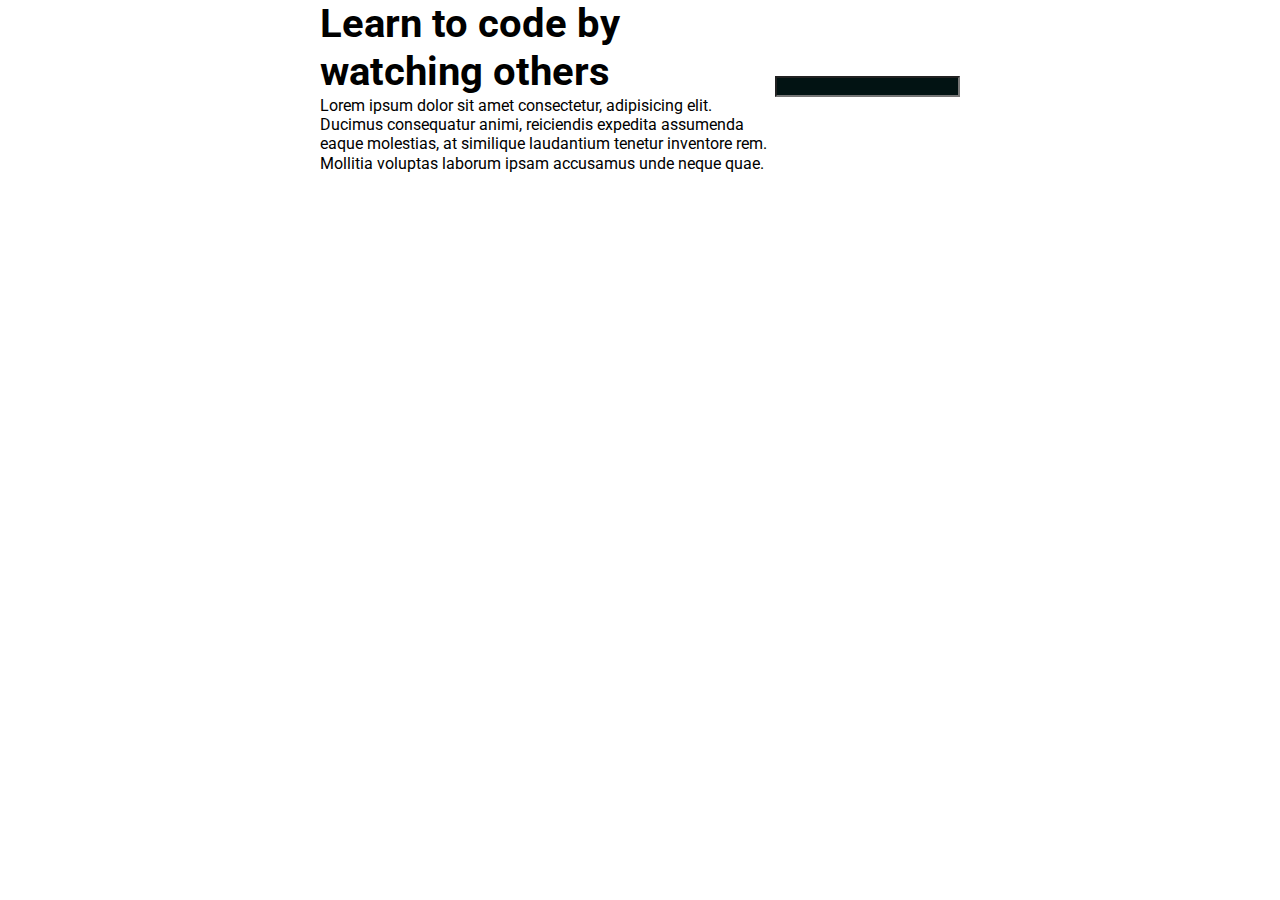
==== block-BHaaci/index.html @ d5e78c73 "building html forms" ====
<!-- - Create a forms according to the layout shown below.

![Building HTML forms Assignment level 1](https://raw.githubusercontent.com/suraj122/AC-STYLE-images/master/building-html-forms/ex-1.jpg)

- Using CSS resets is necessary.

- Use semantic tags and keep the nesting and indentation proper. -->
<!DOCTYPE html>
<html lang="en">

<head>
  <meta charset="UTF-8">
  <meta http-equiv="X-UA-Compatible" content="IE=edge">
  <meta name="viewport" content="width=device-width, initial-scale=1.0">
  <title>Building html forms</title>
  <link rel="stylesheet" href="style.css">
  <link rel="preconnect" href="https://fonts.googleapis.com">
  <link rel="preconnect" href="https://fonts.gstatic.com" crossorigin>
  <link href="https://fonts.googleapis.com/css2?family=Roboto:wght@700&display=swap" rel="stylesheet">

</head>

<body>

  <div class="flex container">
    <div class="form-div">
      <h1>Learn to code by watching others</h1>
      <p>Lorem ipsum dolor sit amet consectetur, adipisicing elit. Ducimus consequatur animi, reiciendis expedita
        assumenda eaque molestias, at similique laudantium tenetur inventore rem. Mollitia voluptas laborum ipsam
        accusamus unde neque quae.</p>
    </div>
    <form action="index.html" method="POST">
      <div class="input-box">
        <input type="text" name="username">
      </div>
    </form>
  </div>


</body>

</html>
---- block-BHaaci/style.css ----
/* http://meyerweb.com/eric/tools/css/reset/ 
   v2.0 | 20110126
   License: none (public domain)
*/

html, body, div, span, applet, object, iframe,
h1, h2, h3, h4, h5, h6, p, blockquote, pre,
a, abbr, acronym, address, big, cite, code,
del, dfn, em, img, ins, kbd, q, s, samp,
small, strike, strong, sub, sup, tt, var,
b, u, i, center,
dl, dt, dd, ol, ul, li,
fieldset, form, label, legend,
table, caption, tbody, tfoot, thead, tr, th, td,
article, aside, canvas, details, embed, 
figure, figcaption, footer, header, hgroup, 
menu, nav, output, ruby, section, summary,
time, mark, audio, video {
	margin: 0;
	padding: 0;
	border: 0;
	font-size: 100%;
	font: inherit;
	vertical-align: baseline;
}
/* HTML5 display-role reset for older browsers */
article, aside, details, figcaption, figure, 
footer, header, hgroup, menu, nav, section {
	display: block;
}
body {
	line-height: 1;
}
ol, ul {
	list-style: none;
}
blockquote, q {
	quotes: none;
}
blockquote:before, blockquote:after,
q:before, q:after {
	content: '';
	content: none;
}
table {
	border-collapse: collapse;
	border-spacing: 0;
}
/* custom */

*,
*::before,
*::after {
  box-sizing: border-box;
}

.container {
  max-width: 1000px;
  padding: 0 180px;
  margin: 0 auto;
}
.flex {
  display: flex;
  justify-content: space-between;
  align-items: center;
}

body {
 font-family: 'Roboto', sans-serif;
 line-height: 1.2;
}
.form-div h1{
  font-size: 40px;
  font-weight: 700;
}
.input-box input{
  background-color: rgb(2, 19, 19);
  
}
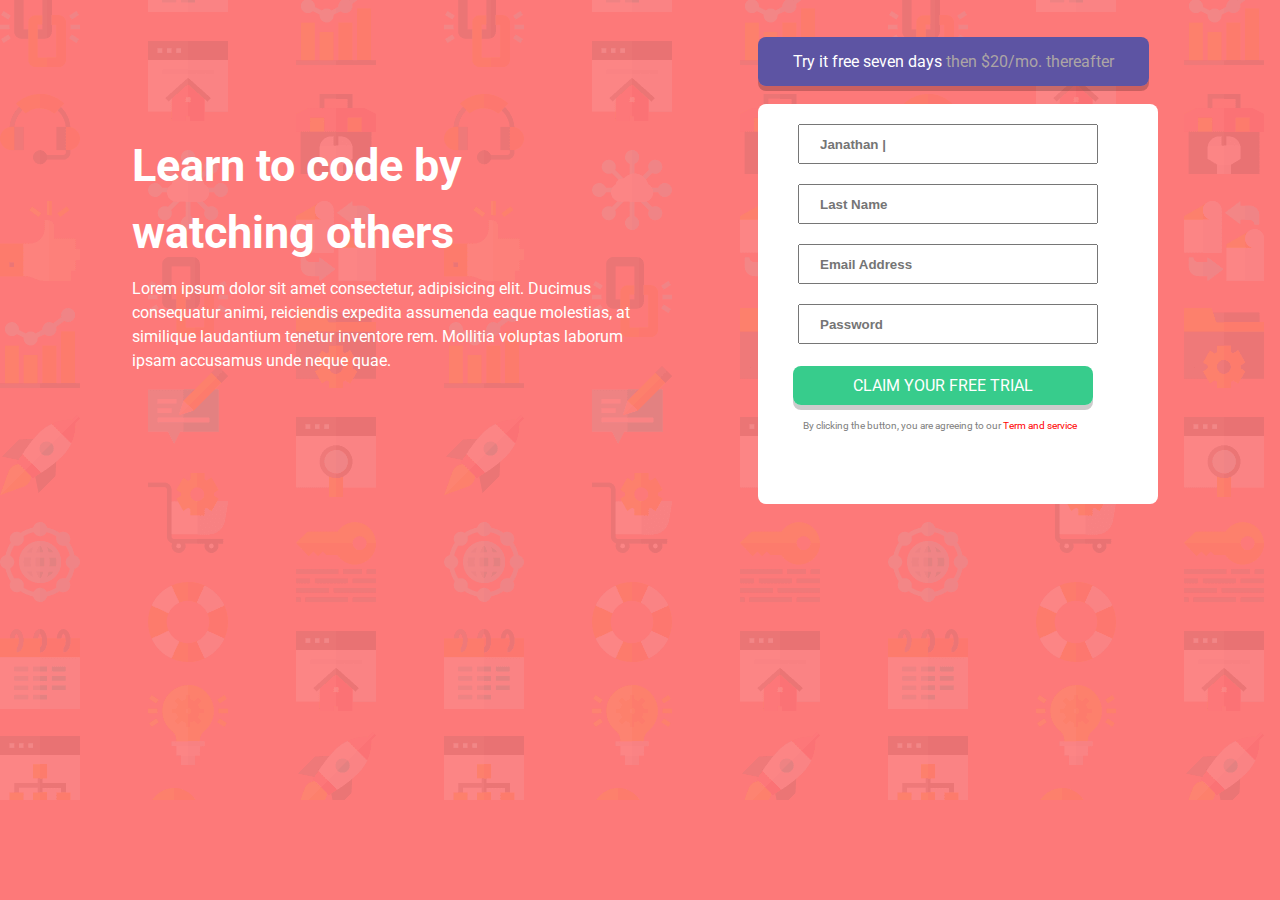
==== commit e4357b53: "Refactor" ====
--- a/block-BHaaci/index.html
+++ b/block-BHaaci/index.html
@@ -21,22 +21,36 @@
 </head>
 
 <body>
-
-  <div class="flex container">
-    <div class="form-div">
-      <h1>Learn to code by watching others</h1>
-      <p>Lorem ipsum dolor sit amet consectetur, adipisicing elit. Ducimus consequatur animi, reiciendis expedita
-        assumenda eaque molestias, at similique laudantium tenetur inventore rem. Mollitia voluptas laborum ipsam
-        accusamus unde neque quae.</p>
+  <main>
+    <div class="container ">
+      <div class="flex">
+        <div class="form-div ">
+          <h1>Learn to code by watching others</h1>
+          <p>Lorem ipsum dolor sit amet consectetur, adipisicing elit. Ducimus consequatur animi, reiciendis expedita
+            assumenda eaque molestias, at similique laudantium tenetur inventore rem. Mollitia voluptas laborum ipsam
+            accusamus unde neque quae.</p>
+        </div>
+        <div class="margin">
+          <a href="#">
+            Try it free seven days
+            <span>then $20/mo. thereafter</span>
+          </a>
+          <form class="box">
+            <fieldset>
+              <input type="text" placeholder="Janathan |" />
+              <input type="text" placeholder="Last Name" />
+              <input type="text" placeholder="Email Address" />
+              <input type="text" placeholder="Password" />
+              <div class="bottom">
+                <a  href="#"> CLAIM YOUR FREE TRIAL</a>
+              </div>
+              <h6>By clicking the button, you are agreeing to our <b>Term and service</b> </h6>
+            </fieldset>
+          </form>
+        </div>
+      </div>
     </div>
-    <form action="index.html" method="POST">
-      <div class="input-box">
-        <input type="text" name="username">
-      </div>
-    </form>
-  </div>
-
-
+  </main>
 </body>
 
 </html>--- a/block-BHaaci/style.css
+++ b/block-BHaaci/style.css
@@ -55,8 +55,8 @@
 }
 
 .container {
-  max-width: 1000px;
-  padding: 0 180px;
+  max-width: 1300px;
+  padding: 0 32px;
   margin: 0 auto;
 }
 .flex {
@@ -67,13 +67,78 @@
 
 body {
  font-family: 'Roboto', sans-serif;
- line-height: 1.2;
+ line-height: 1.5;
 }
 .form-div h1{
-  font-size: 40px;
+  font-size: 45px;
   font-weight: 700;
-}
-.input-box input{
-  background-color: rgb(2, 19, 19);
+  color: #fff;
+  /* margin-top: 200px; */
   
 }
+.form-div p{
+  color: #fff;
+  margin-top: 10px;
+}
+
+main {
+  background: url(./assets/bg-intro-desktop.png) no-repeat, linear-gradient(#fd7979, #fd7979);
+  height: 100vh;
+
+}
+.form-div {
+  width: 50%;
+  padding-left: 100px;
+}
+.box {
+  height: 400px;
+  width: 400px;
+  background-color: #fff;
+  margin-top: 30px;
+  border-radius: 8px;
+}
+a {
+  background-color: rgb(93,84,163);
+  padding: 15px 35px;
+  color: #fff;
+  text-decoration: none;
+  border-radius: 8px;
+  box-shadow: 0 5px 0 0 rgba(0, 0, 0, 0.2);
+}
+span {
+  color: rgb(172, 165, 165);
+}
+.margin {
+  margin-top: 50px;
+  padding-right: 90px;
+}
+fieldset input {
+  margin-top: 20px;
+  margin-left: 40px;
+  width: 300px;
+  height: 40px;
+  font-weight: 900;
+  padding-left: 20px;
+
+}
+.bottom a{
+  background-color: rgb(55,204,140);
+  text-align: center;
+  color: #fff;
+  padding: 10px 60px;
+  
+}
+.bottom {
+  margin-top: 30px;
+  margin-left: 35px;
+  width: 400px;
+}
+h6 {
+  font-size: 10px;
+  margin-left: 45px;
+  margin-top: 20px;
+  color: gray;
+}
+b{
+  color: red;
+}
